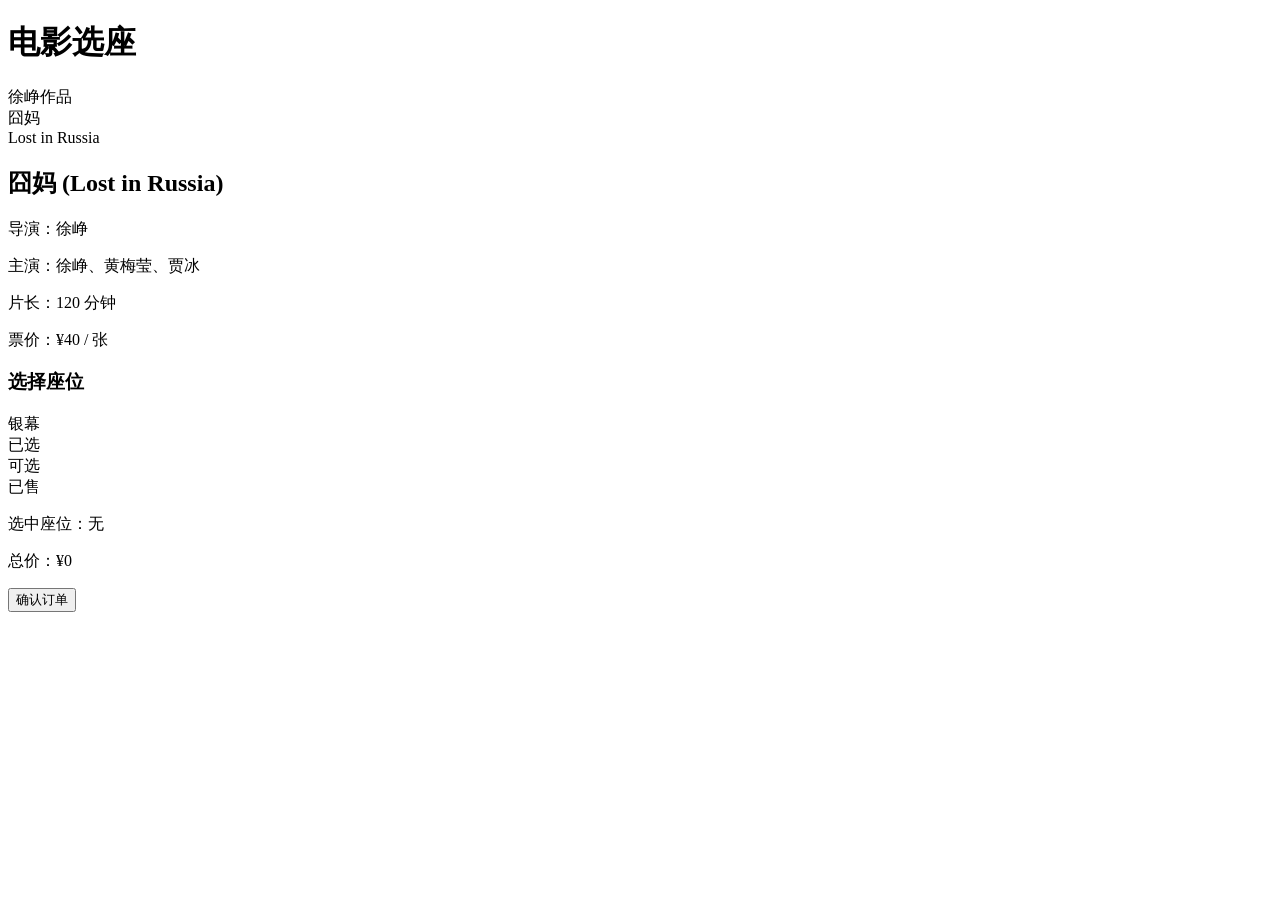
==== seat.html @ 516106e0 "Add cinema seat selection page" ====
<!DOCTYPE html>
<html lang="zh-CN">
<head>
    <meta charset="UTF-8">
    <meta name="viewport" content="width=device-width, initial-scale=1.0">
    <title>电影在线购票系统 - 选座</title>
    <link rel="stylesheet" href="css/style.css">
</head>
<body class="seat-page">
    <header class="page-header">
        <h1>电影选座</h1>
    </header>

    <main class="seat-container">
        <section class="movie-info">
            <div class="poster-card" aria-label="囧妈电影海报">
                <div class="poster-top">徐峥作品</div>
                <div class="poster-title">囧妈</div>
                <div class="poster-subtitle">Lost in Russia</div>
            </div>
            <div class="details">
                <h2>囧妈 (Lost in Russia)</h2>
                <p>导演：徐峥</p>
                <p>主演：徐峥、黄梅莹、贾冰</p>
                <p>片长：120 分钟</p>
                <p>票价：<span id="ticketPrice">¥40</span> / 张</p>
            </div>
        </section>

        <section class="seat-selector">
            <h3>选择座位</h3>
            <div class="screen">银幕</div>
            <div id="seatGrid" class="seat-grid"></div>

            <div class="legend">
                <div class="legend-item"><span class="seat-icon selected"></span>已选</div>
                <div class="legend-item"><span class="seat-icon available"></span>可选</div>
                <div class="legend-item"><span class="seat-icon sold"></span>已售</div>
            </div>

            <div class="selection-info">
                <p>选中座位：<span id="selectedSeats">无</span></p>
                <p>总价：<span id="totalPrice">¥0</span></p>
            </div>

            <button id="confirmBtn" class="confirm-btn">确认订单</button>
        </section>
    </main>

    <script src="js/seat.js"></script>
</body>
</html>
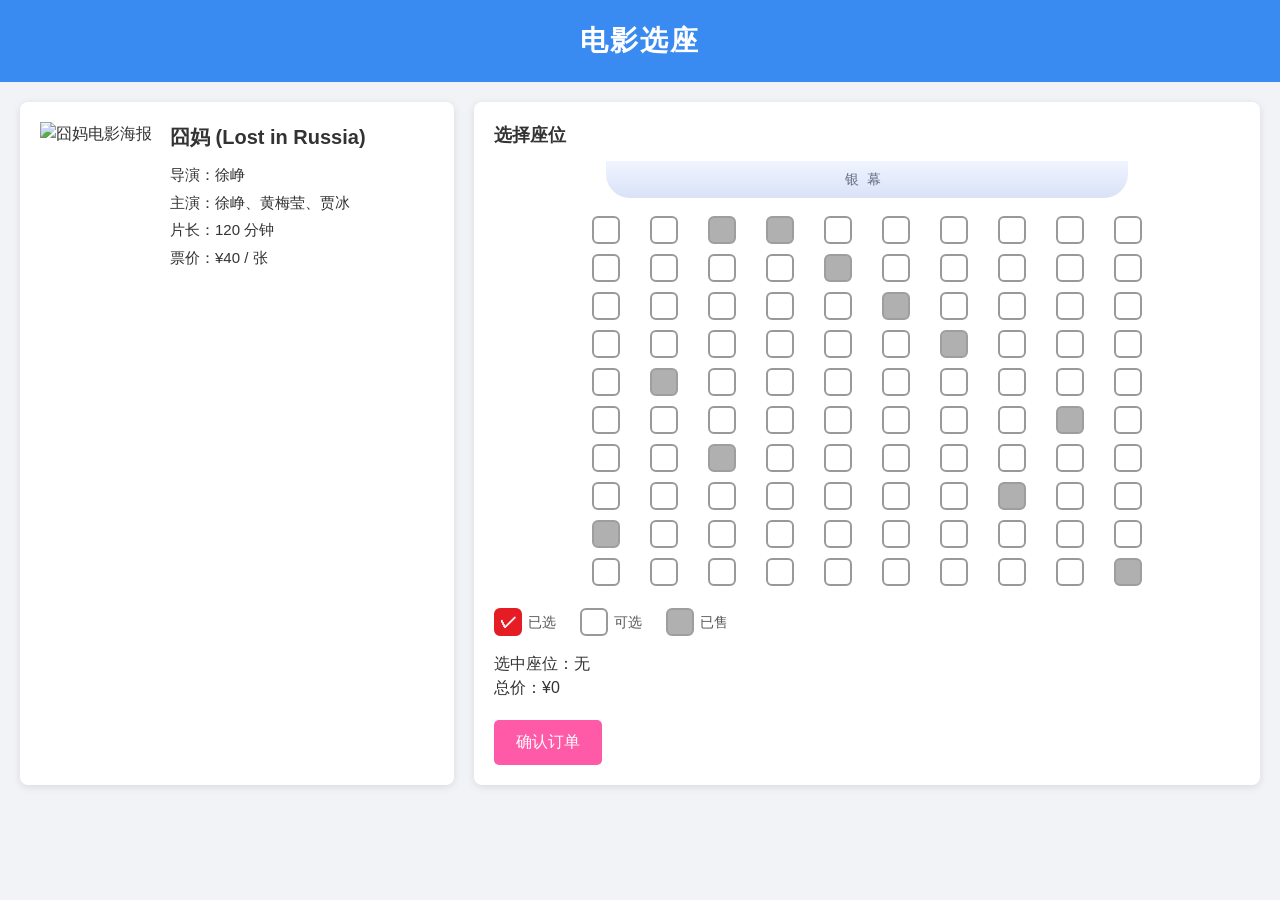
==== commit f0553021: "Use real image poster in seat page" ====
--- a/seat.html
+++ b/seat.html
@@ -13,11 +13,7 @@
 
     <main class="seat-container">
         <section class="movie-info">
-            <div class="poster-card" aria-label="囧妈电影海报">
-                <div class="poster-top">徐峥作品</div>
-                <div class="poster-title">囧妈</div>
-                <div class="poster-subtitle">Lost in Russia</div>
-            </div>
+            <img src="images/poster.svg" alt="囧妈电影海报" class="poster">
             <div class="details">
                 <h2>囧妈 (Lost in Russia)</h2>
                 <p>导演：徐峥</p>
--- a/css/style.css
+++ b/css/style.css
@@ -0,0 +1,305 @@
+/* 通用样式 */
+* {
+    box-sizing: border-box;
+    margin: 0;
+    padding: 0;
+}
+
+body {
+    font-family: -apple-system, BlinkMacSystemFont, "Segoe UI", Roboto, "Helvetica Neue", Arial, sans-serif;
+    line-height: 1.5;
+}
+
+/* 登录页面 */
+.login-page {
+    height: 100vh;
+    display: flex;
+    justify-content: center;
+    align-items: center;
+    background: linear-gradient(135deg, #3a8bf1 0%, #6b1ca4 100%);
+    color: #ffffff;
+}
+
+.login-container {
+    width: 320px;
+    padding: 40px;
+    background: rgba(255, 255, 255, 0.12);
+    backdrop-filter: blur(10px);
+    border-radius: 10px;
+    box-shadow: 0 14px 35px rgba(0, 0, 0, 0.22);
+    text-align: center;
+}
+
+.login-container h1 {
+    margin-bottom: 30px;
+    font-size: 24px;
+    font-weight: 700;
+}
+
+.login-container input {
+    width: 100%;
+    padding: 12px 15px;
+    margin: 10px 0;
+    border: none;
+    border-radius: 5px;
+    font-size: 16px;
+    outline: none;
+}
+
+.login-container button {
+    width: 100%;
+    padding: 12px;
+    margin-top: 20px;
+    border: none;
+    border-radius: 5px;
+    background-color: #ff5aa7;
+    color: #ffffff;
+    font-size: 18px;
+    cursor: pointer;
+    transition: background-color 0.25s ease, transform 0.25s ease;
+}
+
+.login-container button:hover {
+    background-color: #ff78b8;
+    transform: translateY(-1px);
+}
+
+/* 选座页面 */
+.seat-page {
+    min-height: 100vh;
+    background: #f2f3f7;
+    color: #333333;
+}
+
+.page-header {
+    background: #3a8bf1;
+    color: #ffffff;
+    padding: 20px;
+    text-align: center;
+}
+
+.page-header h1 {
+    font-size: 28px;
+    letter-spacing: 2px;
+}
+
+.seat-container {
+    padding: 20px;
+    display: flex;
+    gap: 20px;
+    align-items: stretch;
+}
+
+.movie-info,
+.seat-selector {
+    background: #ffffff;
+    border-radius: 8px;
+    box-shadow: 0 2px 8px rgba(0, 0, 0, 0.1);
+}
+
+.movie-info {
+    width: 35%;
+    min-width: 300px;
+    padding: 20px;
+    display: flex;
+    gap: 18px;
+    align-items: flex-start;
+}
+
+.poster-card {
+    width: 120px;
+    height: 170px;
+    flex: 0 0 120px;
+    border-radius: 6px;
+    padding: 14px 10px;
+    color: #ffd84d;
+    background:
+        radial-gradient(circle at 30% 20%, rgba(255, 255, 255, 0.28), transparent 24%),
+        linear-gradient(160deg, #d82230 0%, #9d1624 45%, #1f1f2f 100%);
+    box-shadow: inset 0 0 0 1px rgba(255, 255, 255, 0.18);
+    display: flex;
+    flex-direction: column;
+    justify-content: flex-end;
+}
+
+.poster-top {
+    margin-bottom: auto;
+    font-size: 12px;
+    color: #ffe8a1;
+}
+
+.poster-title {
+    font-size: 34px;
+    font-weight: 900;
+    line-height: 1;
+}
+
+.poster-subtitle {
+    margin-top: 6px;
+    font-size: 12px;
+    color: #ffe8a1;
+}
+
+.details h2 {
+    margin-bottom: 12px;
+    font-size: 20px;
+}
+
+.details p {
+    margin: 5px 0;
+    font-size: 15px;
+}
+
+.seat-selector {
+    flex: 1;
+    padding: 20px;
+}
+
+.seat-selector h3 {
+    margin-bottom: 12px;
+    font-size: 18px;
+}
+
+.screen {
+    width: 70%;
+    margin: 0 auto 18px;
+    padding: 8px 0;
+    border-radius: 0 0 24px 24px;
+    background: linear-gradient(180deg, #f0f4ff, #d9e2f7);
+    color: #667085;
+    text-align: center;
+    font-size: 14px;
+    letter-spacing: 8px;
+}
+
+.seat-grid {
+    display: grid;
+    grid-template-columns: repeat(10, 28px);
+    gap: 10px 30px;
+    justify-content: center;
+    margin-top: 10px;
+}
+
+.seat {
+    width: 28px;
+    height: 28px;
+    border-radius: 6px;
+    border: 2px solid #999999;
+    display: inline-flex;
+    align-items: center;
+    justify-content: center;
+    font-size: 17px;
+    cursor: pointer;
+    user-select: none;
+}
+
+.seat.available {
+    background: #ffffff;
+    color: transparent;
+}
+
+.seat.selected {
+    background: #e51c23;
+    border-color: #e51c23;
+    color: #ffffff;
+}
+
+.seat.selected::after {
+    content: "✓";
+    font-weight: 700;
+}
+
+.seat.sold {
+    background: #b0b0b0;
+    border-color: #9e9e9e;
+    color: transparent;
+    cursor: not-allowed;
+}
+
+.legend {
+    display: flex;
+    gap: 24px;
+    margin-top: 22px;
+    font-size: 14px;
+    color: #555555;
+}
+
+.legend-item {
+    display: flex;
+    align-items: center;
+    gap: 6px;
+}
+
+.seat-icon {
+    width: 28px;
+    height: 28px;
+    border-radius: 6px;
+    border: 2px solid #999999;
+    display: inline-flex;
+    align-items: center;
+    justify-content: center;
+    font-size: 17px;
+}
+
+.seat-icon.available {
+    background: #ffffff;
+}
+
+.seat-icon.selected {
+    background: #e51c23;
+    border-color: #e51c23;
+    color: #ffffff;
+}
+
+.seat-icon.selected::after {
+    content: "✓";
+    font-weight: 700;
+}
+
+.seat-icon.sold {
+    background: #b0b0b0;
+    border-color: #9e9e9e;
+}
+
+.selection-info {
+    margin-top: 16px;
+    font-size: 16px;
+}
+
+.confirm-btn {
+    margin-top: 20px;
+    padding: 12px 22px;
+    border: none;
+    border-radius: 5px;
+    background: #ff5aa7;
+    color: #ffffff;
+    font-size: 16px;
+    cursor: pointer;
+    transition: background-color 0.25s ease, transform 0.25s ease;
+}
+
+.confirm-btn:hover {
+    background: #ff78b8;
+    transform: translateY(-1px);
+}
+
+@media (max-width: 800px) {
+    .seat-container {
+        flex-direction: column;
+    }
+
+    .movie-info {
+        width: 100%;
+    }
+
+    .seat-grid {
+        gap: 8px;
+        grid-template-columns: repeat(10, 24px);
+    }
+
+    .seat,
+    .seat-icon {
+        width: 24px;
+        height: 24px;
+    }
+}
